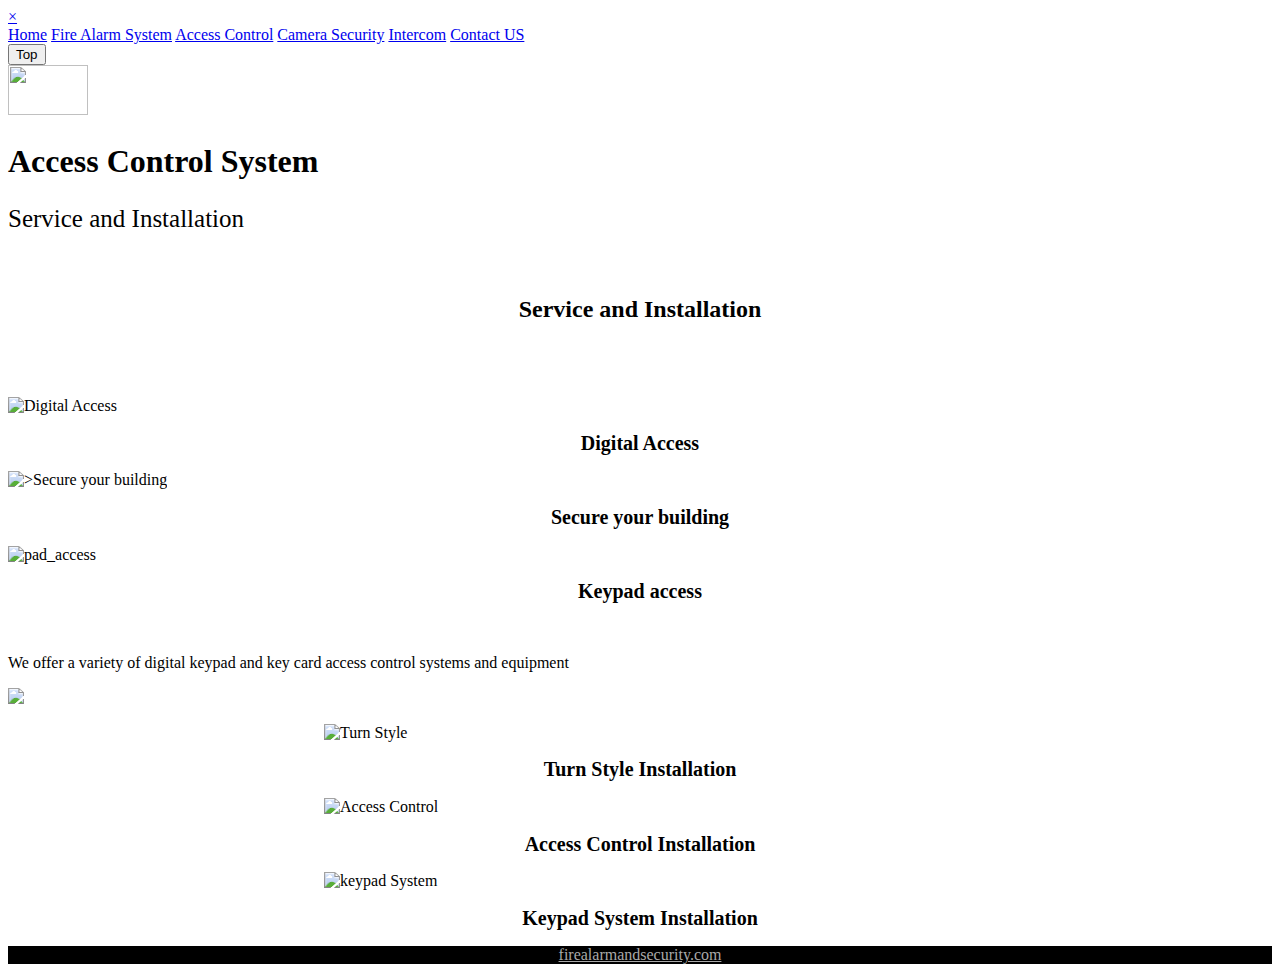
==== access control.html @ 501e9be4 "Add files via upload" ====
<!DOCTYPE HTML>

<html lang="en-US">
<head>
     <meta http-equiv="Content-Type" content="text/html; charset=UTF-8">
        <meta http-equiv="X-UA-Compatible" content="IE=edge"/>
        <title>FAS</title><link rel="icon" href="logo/FAS%20png.png" type="logo/png" size="20x20">
        <meta name="viewport" content="width=device-width, maximum-scale=1.0, minimum-scale=1.0, initial-scale=1.0"/>
        <meta name="description" content="A fire Alarm and Security web site | service | camera | security | door control | acses control."/>
        <link rel="stylesheet" type="text/css" href="css/accesscontrolStyle.css"/>
        <link rel="stylesheet" href="https://cdnjs.cloudflare.com/ajax/libs/font-awesome/4.7.0/css/font-awesome.min.css">
        <script type="text/javascript" src="js/jquery-1.8.3.min.js"></script>
        <script type="text/javascript" src="js/farinspace/jquery.imgpreload.min.js"></script>
        <script type="text/javascript" src="js/design.js"></script>
	
</head>
<body>
  <div id="myNav" class="overlay">
  <a href="javascript:void(0)" class="closebtn" onclick="closeNav()">&times;</a>
   <div class="overlay-content">
    <a href="index.html">Home</a>
    <a href="firealarmpage.html">Fire Alarm System</a>
    <a href="access%20control.html">Access Control</a>
    <a href="camera%20sec.html">Camera Security</a>
    <a href="intercom.html">Intercom</a>
    <a href="contact%20us.html">Contact US</a>
  </div>
</div>
<button onclick="topFunction()" id="myBtn" title="Go to top">Top</button>
<div class="hero-image">
        <!--<img src="logo/FAS%20negativ%202i%20png.png" width="100" height="65">-->
        <span style="font-size:30px;cursor:pointer" onclick="openNav()"><img src="logo/FAS%20negativ%202i%20png.png" width="80" height="50"></span>
        <div class="hero-text">
            <h1>Access Control System</h1>
            <p style="font-size: 25px;">Service and Installation</p>
        </div>
</div>
    <br>
<h2 style="text-align: center;">Service and Installation</h2>
<br><br><br>
<div class="row"> 
  <div class="column">
    <div class="card">
      <img src="access%20control/digital_access_200.jpg" alt="Digital Access" style="width:100%">
      <div class="container"> 
        <h2 style="text-align: center; color: black;font-size: 20px;">Digital Access</h2>
        <p style="color: black;"></p>
        
      </div>
    </div>
  </div>   
  <div class="column">
    <div class="card">
      <img src="access control/ac_control_200.jpg" alt=">Secure your building" style="width:100%">
      <div class="container"> 
       <h2 style="text-align: center; color: black;font-size: 20px;">Secure your building</h2>
          <p style="color: black;"></p>
      </div>
    </div>
  </div>  
  <div class="column">
    <div class="card">
      <img src="access control/pad_access200px.jpg" alt="pad_access" style="width:100%">
      <div class="container"> 
        <h2 style="text-align: center; color: black;font-size: 20px;">Keypad access</h2>
        <p style="color: black;"></p>
      </div>
    </div>
  </div>
</div>
<br>
    <div class="text1"><p>We offer a variety of digital keypad and key card access control systems and equipment</p></div>
<div class="container">
<picture style="">
        <source media="(max-width: 600px)" srcset="access control/door_nob.jpg">
        <source media="(max-width: 1080px)" srcset="access control/door_nob.jpg">
        <img src="access control/door_nob.jpg" style="width:100%; height: auto;">
</picture>
</div>
<p></p>
<div class="row">
  <div class="column">
      <div class="card">
     <img src="access control/cabine_200px.jpg" alt="Turn Style" style="width:50%; margin-left: auto;margin-right: auto; display: block; "/>
      <div class="container"> 
       <h2 style="text-align: center; color: black;font-size: 20px;">Turn Style Installation</h2>
      </div>
    </div>
  </div> 
  <div class="column">
    <div class="card">
     <img src="access control/qark_200px.jpg" id="round1" alt="Access Control" style="width:50%; margin-left: auto;margin-right: auto; display: block; "/>
      <div class="container"> 
       <h2 style="text-align: center; color: black;font-size: 20px;">Access Control Installation</h2>
      </div>
     </div>
  </div>
  <div class="column" >
      <div class="card">
      <img src="access control/access_200px.jpg" id="round1" alt="keypad System" style="width:50%; margin-left: auto;margin-right: auto; display: block; "/>
      <div class="container"> 
       <h2 style="text-align: center; color: black; font-size: 20px;">Keypad System Installation</h2>
          </div>
      </div>
    </div>
</div>
<p></p>
    
 <script>function openNav() {document.getElementById("myNav").style.height = "100%";}function closeNav() {document.getElementById("myNav").style.height = "0%";}
/*----next---*/
mybutton = document.getElementById("myBtn");

// When the user scrolls down 20px from the top of the document, show the button
window.onscroll = function() {scrollFunction()};

function scrollFunction() {
  if (document.body.scrollTop > 20 || document.documentElement.scrollTop > 20) {
    mybutton.style.display = "block";
  } else {
    mybutton.style.display = "none";
  }
}
// When the user clicks on the button, scroll to the top of the document
function topFunction() {
  document.body.scrollTop = 0; // For Safari
  document.documentElement.scrollTop = 0; // For Chrome, Firefox, IE and Opera
}
</script>

<footer style="background-color: black; color: white;" id="foot">
  <div class="container">
    <div class="row">
      <div class="row" id="footerColumn" style="text-align: center;">
        <p id="year" style="color: white;"></p>
          <a href="contact%20us.html" style="color: darkgrey;">firealarmandsecurity.com</a>
      </div>
        </div>   
      </footer>
<script type="text/javascript" src="./js/script1.js"></script>
</body>
</html>
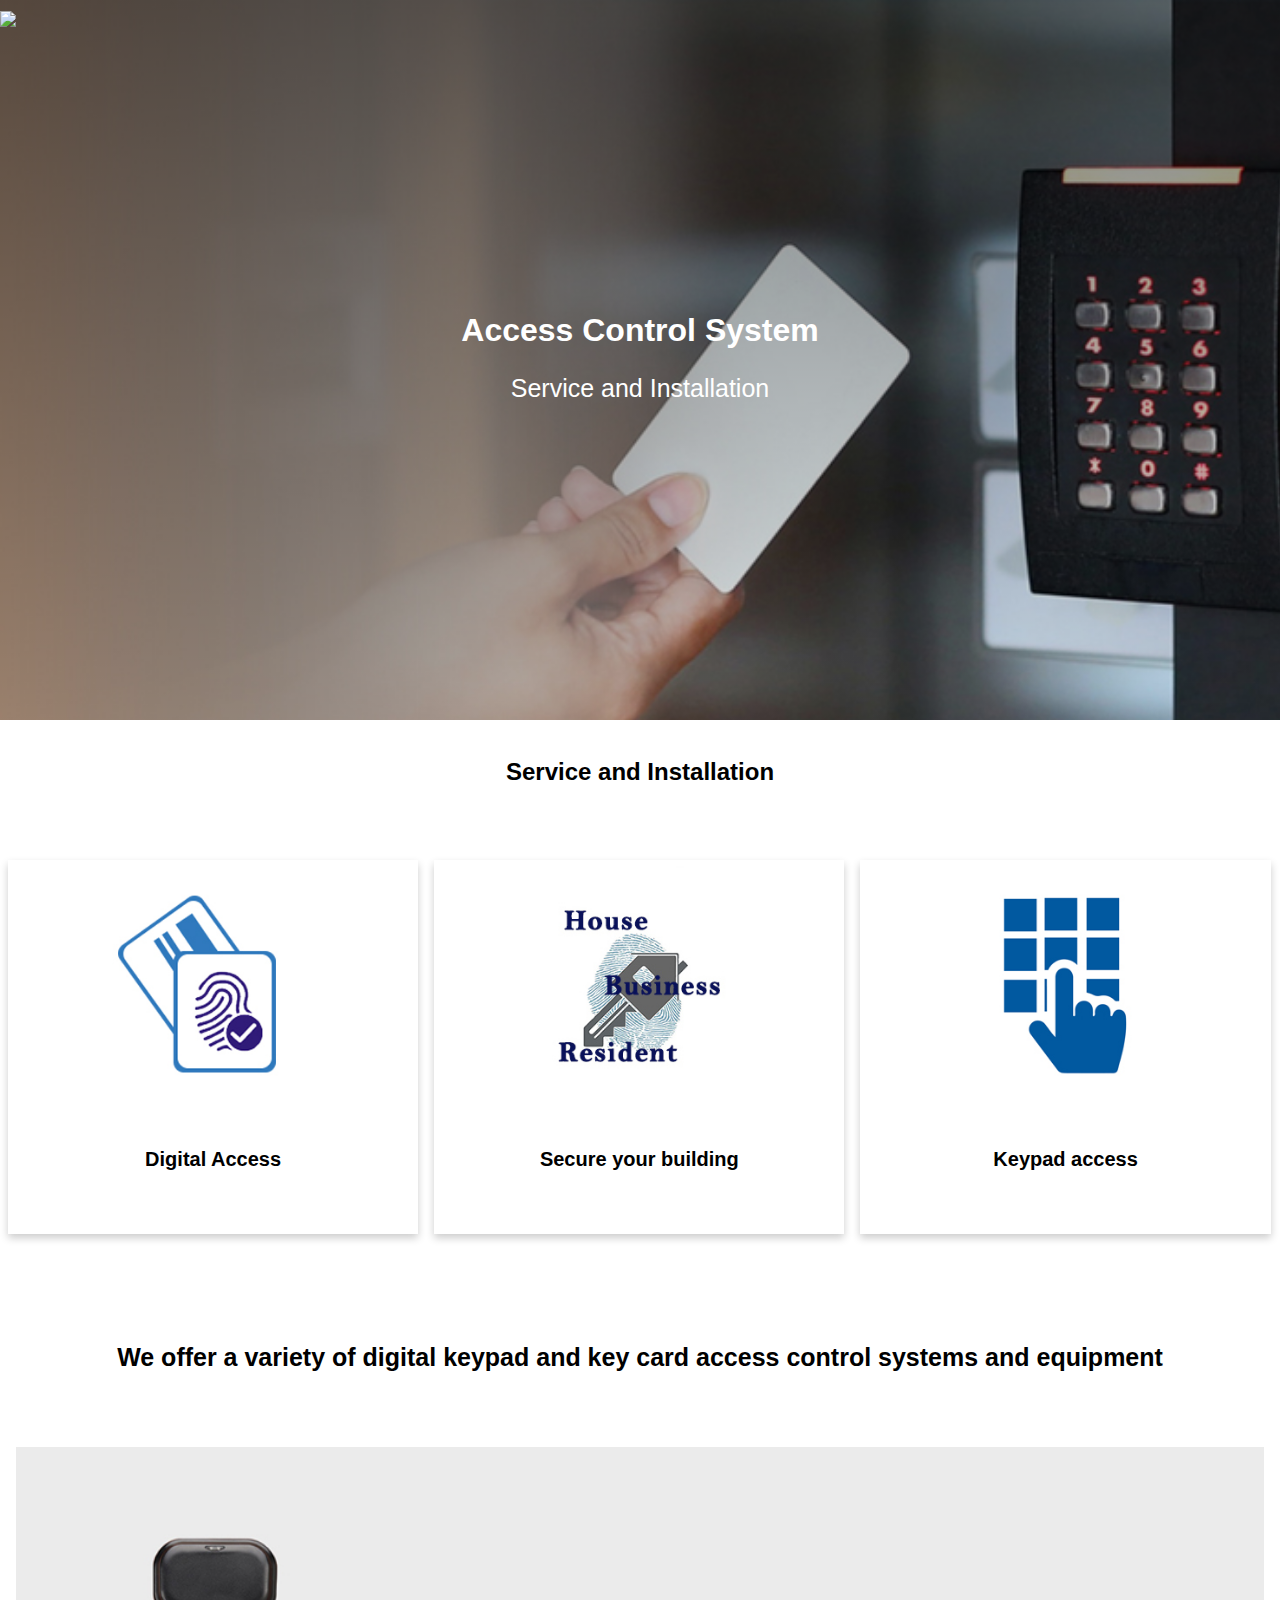
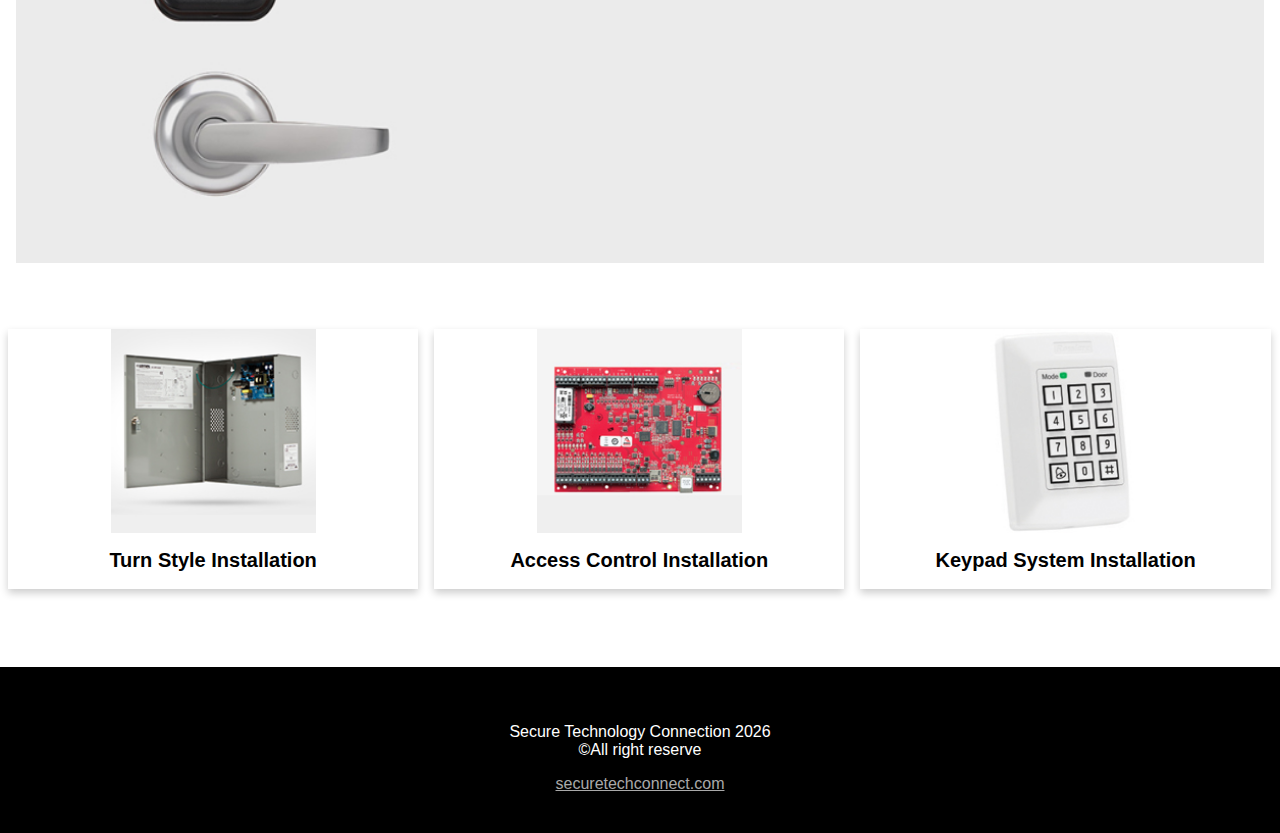
==== commit 549d1eda: "Add files via upload" ====
--- a/access control.html
+++ b/access control.html
@@ -19,7 +19,6 @@
   <a href="javascript:void(0)" class="closebtn" onclick="closeNav()">&times;</a>
    <div class="overlay-content">
     <a href="index.html">Home</a>
-    <a href="firealarmpage.html">Fire Alarm System</a>
     <a href="access%20control.html">Access Control</a>
     <a href="camera%20sec.html">Camera Security</a>
     <a href="intercom.html">Intercom</a>
@@ -29,7 +28,7 @@
 <button onclick="topFunction()" id="myBtn" title="Go to top">Top</button>
 <div class="hero-image">
         <!--<img src="logo/FAS%20negativ%202i%20png.png" width="100" height="65">-->
-        <span style="font-size:30px;cursor:pointer" onclick="openNav()"><img src="logo/FAS%20negativ%202i%20png.png" width="80" height="50"></span>
+        <span style="font-size:30px;cursor:pointer" onclick="openNav()"><img id="logo" src="logo/CCTV.png"></span>
         <div class="hero-text">
             <h1>Access Control System</h1>
             <p style="font-size: 25px;">Service and Installation</p>
@@ -132,7 +131,7 @@
     <div class="row">
       <div class="row" id="footerColumn" style="text-align: center;">
         <p id="year" style="color: white;"></p>
-          <a href="contact%20us.html" style="color: darkgrey;">firealarmandsecurity.com</a>
+          <a href="contact%20us.html" style="color: darkgrey;">securetechconnect.com</a>
       </div>
         </div>   
       </footer>
--- a/css/accesscontrolStyle.css
+++ b/css/accesscontrolStyle.css
@@ -0,0 +1,177 @@
+body, html {
+  height: 100%;
+  margin: 0;
+  font-family: Arial, Helvetica, sans-serif;
+  color:black;
+}/* head and hero*/
+.hero-image {
+  background-image: linear-gradient(rgba(0, 0, 0, 0.5), rgba(0, 0, 0, 0.1)), url("../access control/hero_img.jpg");
+  height: 80%;
+  background-position: center;
+  background-repeat: no-repeat;
+  background-size: cover;
+  position: relative;
+}
+.hero-text {
+  text-align: center;
+  position: absolute;
+  top: 50%;
+  left: 50%;
+  transform: translate(-50%, -50%);
+  color: white;
+}
+.container {
+    position: relative;
+}
+.text-block{
+    position: absolute;
+    bottom: 20px;
+    right: 20px;
+    background-color: mediumblue;
+    color: white;
+    padding-left: 20px;
+    padding-right: 20px;
+    padding-top: -20px;
+}
+html {
+  box-sizing: border-box;
+}
+*, *:before, *:after {
+  box-sizing: inherit;
+}
+.column {
+  float: left;
+  width: 33.3%;
+  margin-bottom: 16px;
+  padding: 0 8px;
+}
+@media screen and (max-width: 650px) {
+  .column {
+    width: 100%;
+    display: block;
+  }
+}
+/*menue bar-------------------------------------------------------*/
+.overlay {
+  height: 0%;
+  width: 100%;
+  position: fixed;
+  z-index: 1;
+  top: 0;
+  left: 0;
+  background-color: rgb(0,0,0);
+  background-color: rgba(0,0,0, 0.9);
+  overflow-y: hidden;
+  transition: 0.5s;
+}
+.overlay-content {
+  position: relative;
+  top: 25%;
+  width: 100%;
+  text-align: center;
+  margin-top: 30px;
+}
+.overlay a {
+  padding: 8px;
+  text-decoration: none;
+  font-size: 36px;
+  color: #818181;
+  display: block;
+  transition: 0.3s;
+}
+.overlay a:hover, .overlay a:focus {
+  color: #f1f1f1;
+}
+.overlay .closebtn {
+  position: absolute;
+  top: 20px;
+  right: 45px;
+  font-size: 60px;
+}
+@media screen and (max-height: 800px) {
+  .overlay {overflow-y: auto;}
+  .overlay a {font-size: 20px}
+  .overlay .closebtn {
+  font-size: 40px;
+  top: 15px;
+  right: 35px;
+  }
+}/*-- cards-------------*/
+.column {
+  float: left;
+  width: 33.3%;
+  margin-bottom: 16px;
+  padding: 0 8px;
+}
+
+@media screen and (max-width: 650px) {
+  .column {
+    width: 100%;
+    display: block;
+  }
+}
+.card {
+  box-shadow: 0 4px 8px 0 rgba(0, 0, 0, 0.2);
+}
+
+.container {
+  padding: 0 16px;
+}
+.container::after, .row::after {
+  content: "";
+  clear: both;
+  display: table;
+}
+.title {
+  color: grey;
+}/*--empty row---*/
+p:empty{
+    width: 100%;
+    height: 30px;
+    background: ;
+}/*----text fade in---*/
+.centered {
+  position: absolute;
+  top: 50%;
+  left: 50%;
+  transform: translate(-50%, -50%);
+}
+.container {
+  position: relative;
+  text-align: center;
+  color: black;
+}
+/* -- back to top--*/
+#myBtn {
+  display: none; /* Hidden by default */
+  position: fixed; /* Fixed/sticky position */
+  bottom: 20px; /* Place the button at the bottom of the page */
+  right: 30px; /* Place the button 30px from the right */
+  z-index: 99; /* Make sure it does not overlap */
+  border: none; /* Remove borders */
+  outline: none; /* Remove outline */
+  background-color:#3366cc ; /* Set a background color */
+  color: white; /* Text color */
+  cursor: pointer; /* Add a mouse pointer on hover */
+  padding: 15px; /* Some padding */
+  border-radius: 10px; /* Rounded corners */
+  font-size: 18px; /* Increase font size */
+}
+#myBtn:hover {
+  background-color: #555; /* Add a dark-grey background on hover */
+}/*---------tjeter---*/
+.text1{
+    text-align: center;
+    padding: 50px ;
+    font-weight: bold;
+    font-size: 25px;
+}/*---------tjeter---*/
+
+
+
+
+/*--footer--*/
+#foot{
+    padding-top: 40px;
+    padding-bottom: 40px;
+}
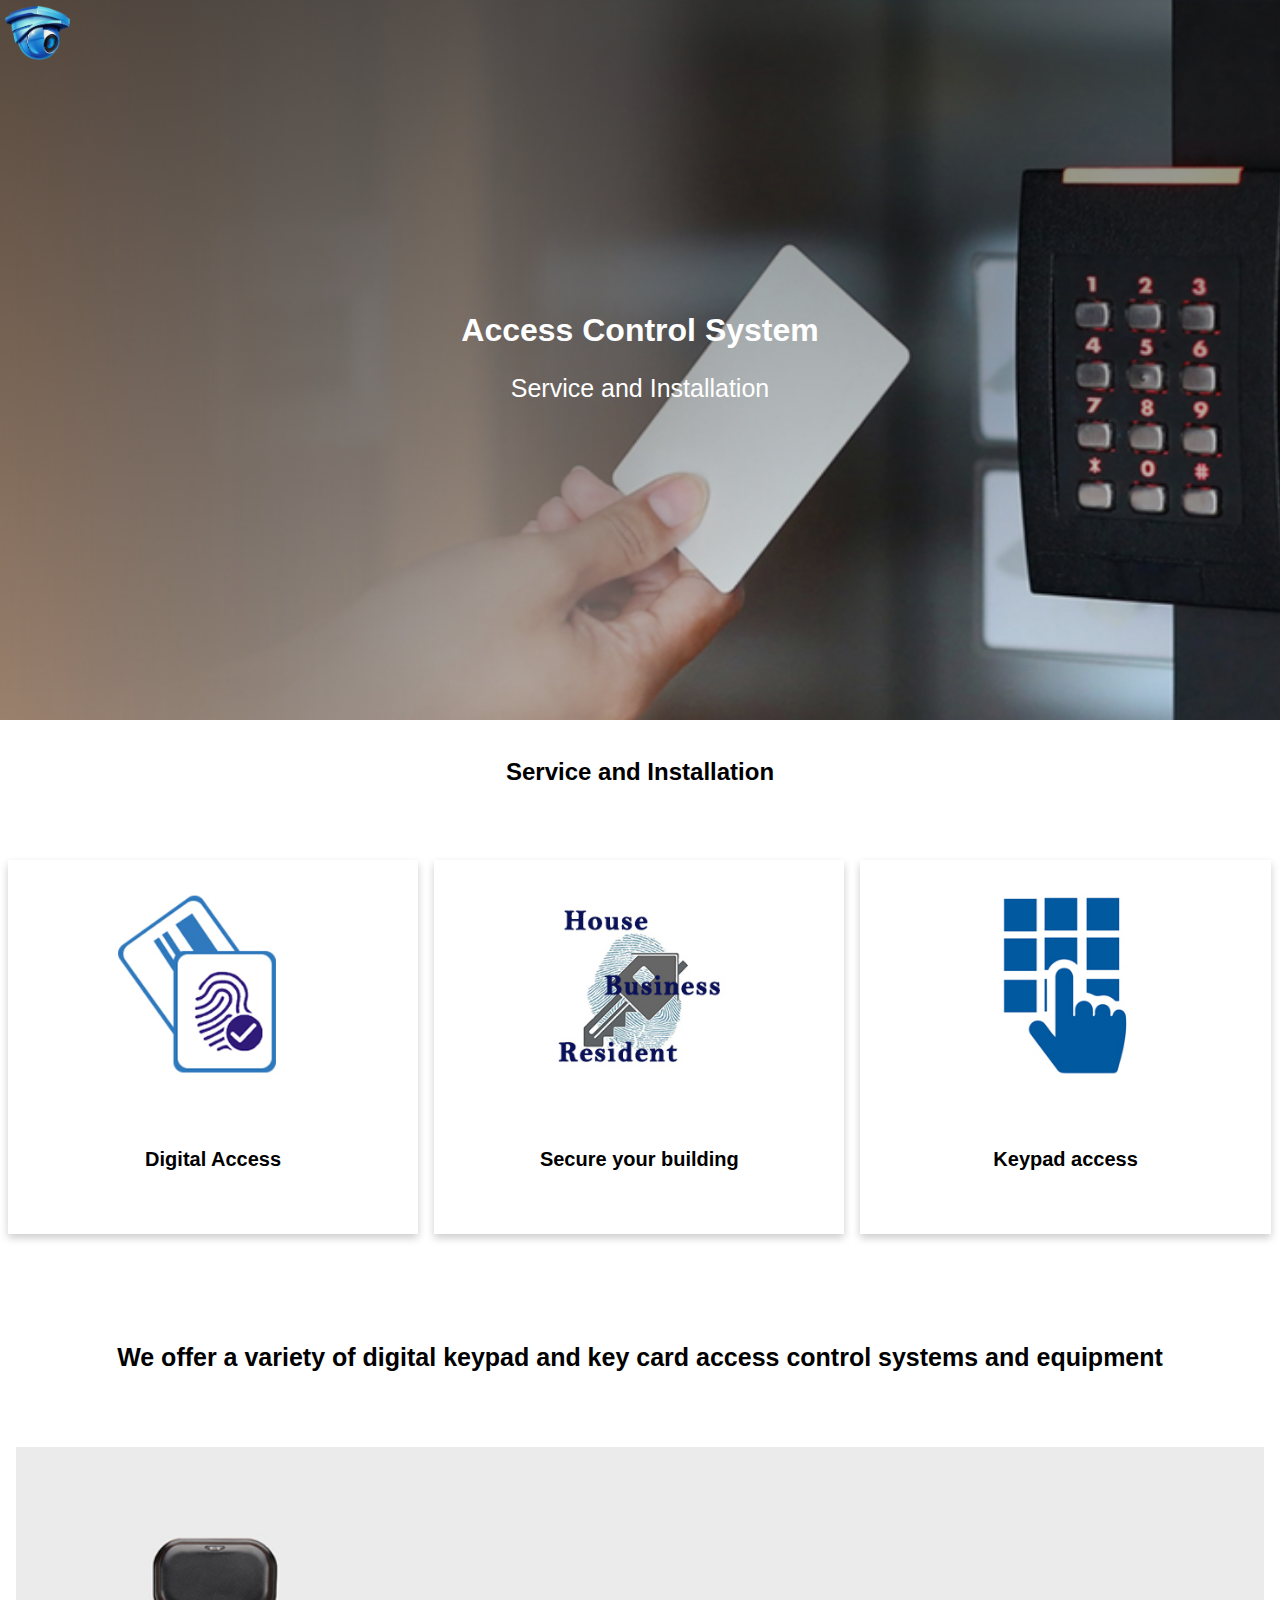
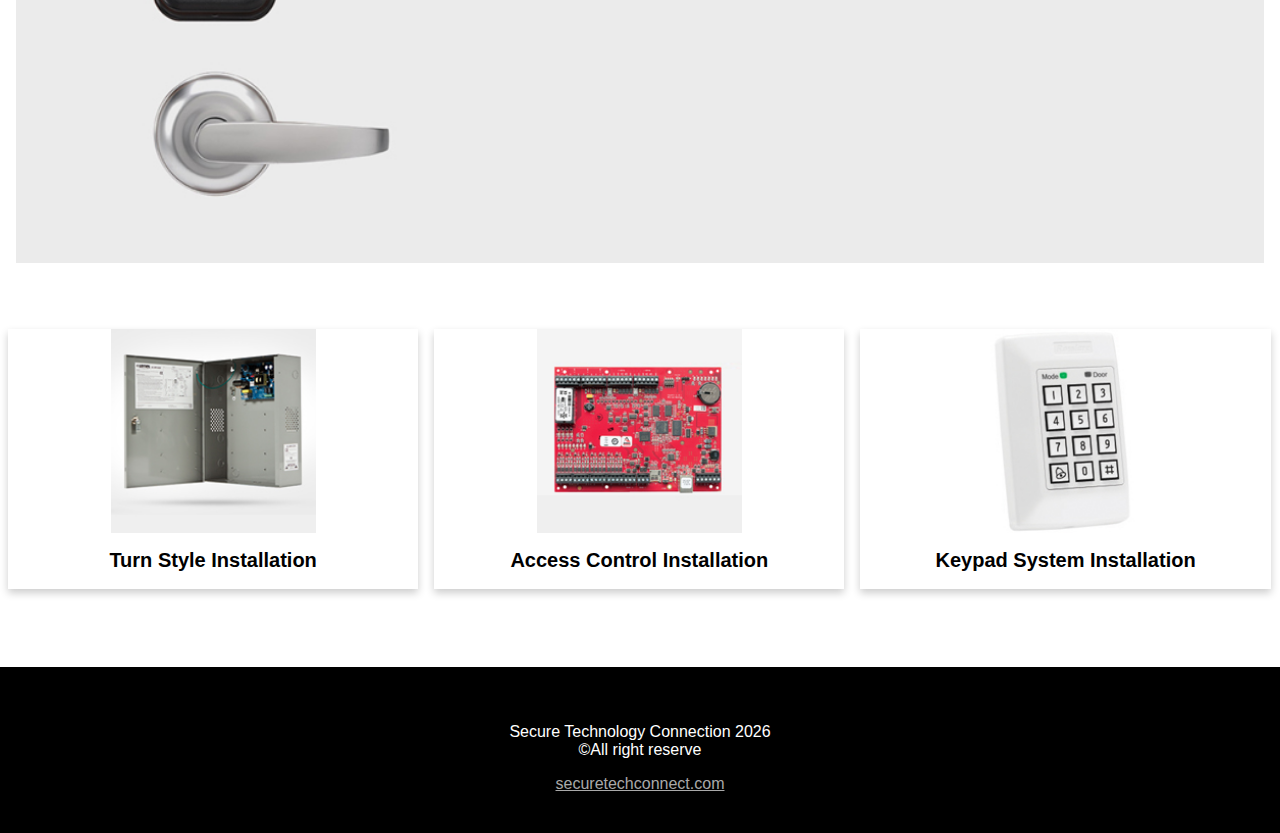
==== commit 0530a992: "Update access control.html" ====
--- a/access control.html
+++ b/access control.html
@@ -4,7 +4,7 @@
 <head>
      <meta http-equiv="Content-Type" content="text/html; charset=UTF-8">
         <meta http-equiv="X-UA-Compatible" content="IE=edge"/>
-        <title>FAS</title><link rel="icon" href="logo/FAS%20png.png" type="logo/png" size="20x20">
+         <title>STC</title><link rel="icon" href="logo/CCTV.png" type="logo/png" size="20x20">
         <meta name="viewport" content="width=device-width, maximum-scale=1.0, minimum-scale=1.0, initial-scale=1.0"/>
         <meta name="description" content="A fire Alarm and Security web site | service | camera | security | door control | acses control."/>
         <link rel="stylesheet" type="text/css" href="css/accesscontrolStyle.css"/>
--- a/css/accesscontrolStyle.css
+++ b/css/accesscontrolStyle.css
@@ -4,6 +4,14 @@
   font-family: Arial, Helvetica, sans-serif;
   color:black;
 }/* head and hero*/
+
+#logo{
+  padding-left: 5px;
+  padding-top: 5px;
+  width:70px; 
+  height:60px;
+}
+
 .hero-image {
   background-image: linear-gradient(rgba(0, 0, 0, 0.5), rgba(0, 0, 0, 0.1)), url("../access control/hero_img.jpg");
   height: 80%;
